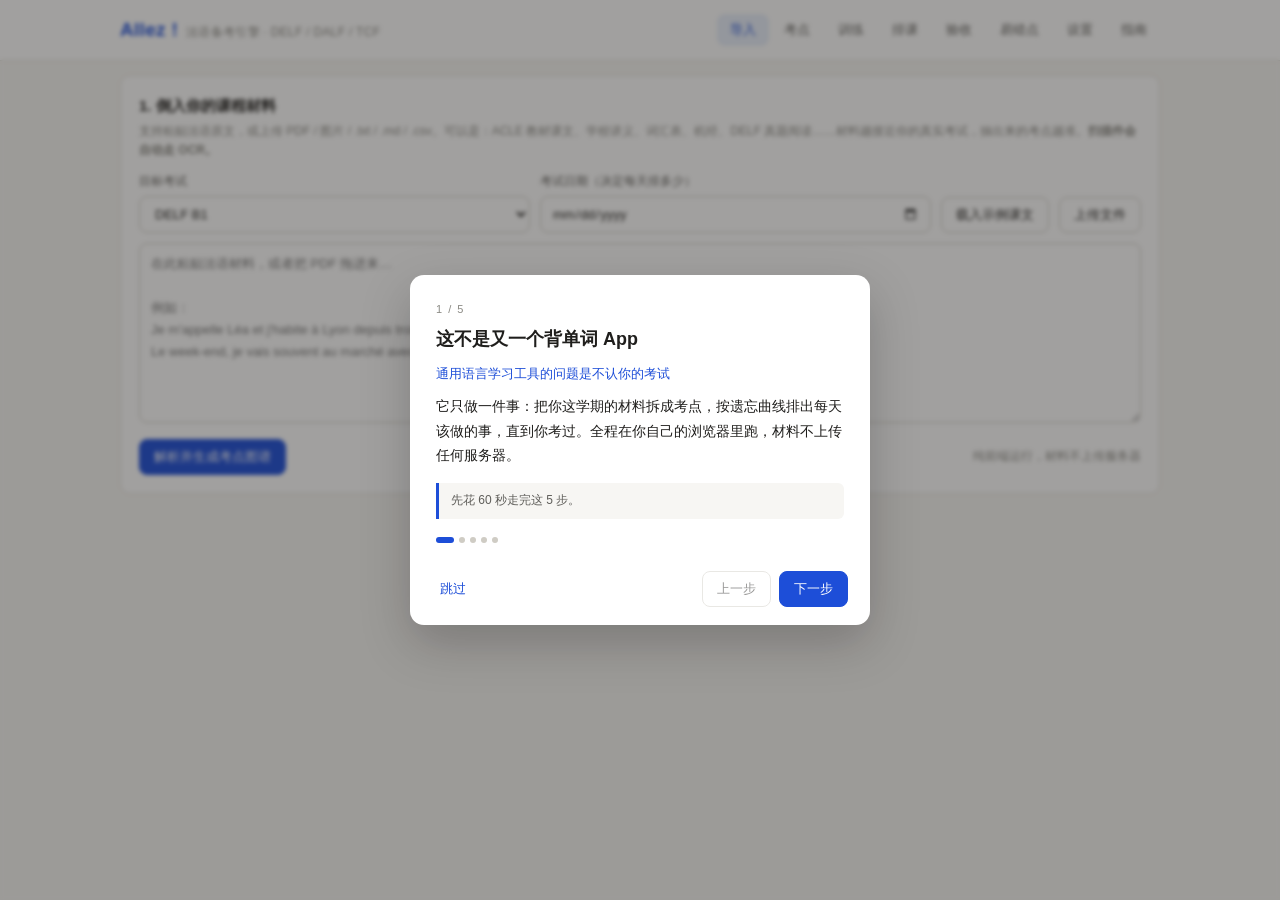
==== index.html @ 9994acd6 "Allez ! — 法语备考引擎：PDF 解析 / OCR / 间隔复习 / PWA" ====
<!DOCTYPE html>
<html lang="zh-CN">
<head>
<meta charset="utf-8">
<meta name="viewport" content="width=device-width,initial-scale=1">
<title>Allez ! — 法语备考引擎 · DELF / DALF / TCF</title>
<meta name="description" content="把你的法语课程材料（讲义 / 教材 / 真题 / 扫描件）拖进来，自动拆成考点图谱，按遗忘曲线排出每天的任务，直到你考过。纯浏览器运行，材料不上传服务器。">
<meta name="theme-color" content="#1D4ED8">
<meta property="og:title" content="Allez ! — 法语备考引擎">
<meta property="og:description" content="材料 → 考点图谱 → 每天 20 分钟 → 通过考试。支持 PDF 与扫描件 OCR。">
<meta property="og:type" content="website">
<link rel="manifest" href="manifest.webmanifest">
<link rel="icon" href="data:image/svg+xml,%3Csvg xmlns='http://www.w3.org/2000/svg' viewBox='0 0 32 32'%3E%3Crect width='32' height='32' rx='7' fill='%231D4ED8'/%3E%3Ctext x='16' y='23' font-size='19' font-family='Georgia,serif' font-weight='bold' fill='white' text-anchor='middle'%3EA!%3C/text%3E%3C/svg%3E">
<link rel="apple-touch-icon" href="data:image/svg+xml,%3Csvg xmlns='http://www.w3.org/2000/svg' viewBox='0 0 32 32'%3E%3Crect width='32' height='32' rx='7' fill='%231D4ED8'/%3E%3Ctext x='16' y='23' font-size='19' font-family='Georgia,serif' font-weight='bold' fill='white' text-anchor='middle'%3EA!%3C/text%3E%3C/svg%3E">
<link rel="stylesheet" href="style.css">
</head>
<body>

<header class="top">
  <div class="top-in">
    <div class="logo">Allez !<em>法语备考引擎 · DELF / DALF / TCF</em></div>
    <nav class="tabs" id="tabs">
      <button data-t="import" class="on">导入</button>
      <button data-t="map">考点</button>
      <button data-t="train">训练</button>
      <button data-t="plan">排课</button>
      <button data-t="report">验收</button>
      <button data-t="sla">易错点</button>
      <button data-t="setup">设置</button>
      <button data-t="guide">指南</button>
    </nav>
  </div>
</header>

<div class="wrap">

<!-- ============ 导入 ============ -->
<section id="p-import">
  <div class="card">
    <h2>1. 倒入你的课程材料</h2>
    <p class="sub">支持粘贴法语原文，或上传 PDF / 图片 / .txt / .md / .csv。可以是：ACLE 教材课文、学校讲义、词汇表、机经、DELF 真题阅读……材料越接近你的真实考试，抽出来的考点越准。<b>扫描件会自动走 OCR。</b></p>

    <div class="row" style="margin-bottom:10px">
      <div class="grow">
        <label class="fld">目标考试</label>
        <select id="exam">
          <option value="A1">DELF A1</option>
          <option value="A2">DELF A2</option>
          <option value="B1" selected>DELF B1</option>
          <option value="B2">DELF B2</option>
          <option value="C1">DALF C1</option>
          <option value="TEF">TEF / TCF</option>
        </select>
      </div>
      <div class="grow">
        <label class="fld">考试日期（决定每天排多少）</label>
        <input type="date" id="examDate">
      </div>
      <div style="align-self:flex-end">
        <button class="btn" id="loadSample">载入示例课文</button>
      </div>
      <div style="align-self:flex-end">
        <input type="file" id="fileInput" accept=".pdf,.txt,.md,.csv,.text,.png,.jpg,.jpeg,.webp,application/pdf,image/*" style="display:none">
        <button class="btn" onclick="document.getElementById('fileInput').click()">上传文件</button>
      </div>
    </div>

    <div class="note hide" id="pdfProg"></div>
    <div id="ocrPanel"></div>

    <textarea id="src" placeholder="在此粘贴法语材料，或者把 PDF 拖进来…&#10;&#10;例如：&#10;Je m'appelle Léa et j'habite à Lyon depuis trois ans.&#10;Le week-end, je vais souvent au marché avec ma voisine…"></textarea>

    <div class="row" style="margin-top:10px">
      <button class="btn pri" id="btnAnalyze">解析并生成考点图谱</button>
      <span class="mut" id="srcStat"></span>
      <span style="margin-left:auto" class="mut">纯前端运行，材料不上传服务器</span>
    </div>

    <div id="importNote"></div>
  </div>
</section>

<!-- ============ 考点 ============ -->
<section id="p-map" class="hide">
  <div class="grid g4" id="mapStats"></div>
  <div id="mapNote"></div>

  <div class="card">
    <h2>考点词汇图谱</h2>
    <p class="sub">系统按词频 + CEFR 分级自动标注。带 <span class="pill">推测</span> 标记的是离线引擎推断的等级，接上 API 后会由模型校准。</p>
    <div class="row" style="margin-bottom:10px">
      <select id="fLevel" style="width:auto">
        <option value="">全部等级</option><option>A1</option><option>A2</option><option>B1</option><option>B2</option>
      </select>
      <select id="fPos" style="width:auto">
        <option value="">全部词性</option><option value="n">名词</option><option value="v">动词</option><option value="adj">形容词</option><option value="adv">副词</option>
      </select>
      <input type="text" id="fKw" placeholder="搜索词或中文释义" style="width:200px">
      <button class="btn" id="btnAddSelected">把当前筛选结果加入复习</button>
      <button class="btn" id="btnAddTop50">加入最高频 50 个</button>
    </div>
    <div style="max-height:480px;overflow:auto">
      <table id="vocabTable"></table>
    </div>
  </div>

  <div class="card">
    <h2>语法点频次</h2>
    <p class="sub">DELF 阅卷里语法准确度占大权重。这里标出了材料中出现的结构，以及它将成为主攻语法点。</p>
    <div class="grid g3" id="grammarGrid"></div>
  </div>
</section>

<!-- ============ 训练 ============ -->
<section id="p-train" class="hide">
  <div class="card">
    <div class="row">
      <div class="switch" id="modeSwitch">
        <button data-m="recognize" class="on">认 · 形义</button>
        <button data-m="listen">认 · 听力</button>
        <button data-m="use">用 · 完形</button>
        <button data-m="conj">用 · 变位</button>
        <button data-m="produce">生 · 输出</button>
        <button data-m="read">读 · 受限输入</button>
      </div>
      <span class="mut" id="trainStat" style="margin-left:auto"></span>
    </div>
    <div id="quizArea"><div class="empty">先到「导入」解析材料，然后在这里开始训练。</div></div>
  </div>
</section>

<!-- ============ 排课 ============ -->
<section id="p-plan" class="hide">
  <div class="grid g4" id="planStats"></div>
  <div class="card">
    <h2>今日任务</h2>
    <p class="sub">按遗忘曲线到期的时间为准。每做完一次，系统会算出下一次复习时间。</p>
    <div id="dueList"><div class="empty">目前没有到期卡片。</div></div>
  </div>
  <div class="card">
    <h2>未来 14 天复习负荷预测</h2>
    <div class="ring" id="forecast"></div>
  </div>
  <div class="card">
    <h2>数据</h2>
    <div class="row">
      <button class="btn" id="btnExportAnki">导出 Anki CSV</button>
      <button class="btn" id="btnReset2">清空全部学习数据</button>
      <span class="mut">数据保存在本机浏览器 localStorage，不会同步。</span>
    </div>
  </div>
</section>

<!-- ============ 验收 ============ -->
<section id="p-report" class="hide">
  <div class="grid g4" id="repStats"></div>
  <div class="card">
    <h2>能力雷达</h2>
    <p class="sub">按 CEFR 等级与语法模块的掌握度估算。红色越往外，说明越需要补救。</p>
    <div id="radar" style="display:flex;justify-content:center"></div>
  </div>
  <div class="card">
    <h2>考纲覆盖度</h2>
    <p class="sub">目前与你目标等级核心词表的重合情况（离线版内置约 400 词核心词表）。</p>
    <div id="coverage"></div>
  </div>
  <div class="card">
    <h2>弱项清单</h2>
    <div id="weakList"></div>
  </div>
</section>

<!-- ============ 易错点 ============ -->
<section id="p-sla" class="hide">
  <div class="card">
    <h2>你的材料里检测到的易错点</h2>
    <p class="sub">这是启发式规则扫描，不是完整语法引擎，会有误报。它的价值是：在你真正的材料上，把高频踩坑点标出来。</p>
    <div id="slaFound"></div>
  </div>
  <div class="card">
    <h2>中文母语者法语易错点库</h2>
    <p class="sub">这是这个产品最应该沉淀的资产。每一条都对应一个「因为中文没有这个范畴 → 所以你天然会错」的机制。</p>
    <div id="slaLib"></div>
  </div>
</section>

<!-- ============ 设置 ============ -->
<section id="p-setup" class="hide">
  <div class="card">
    <h2>接入模型（可选）</h2>
    <div class="note"><b>没有 Key 也能用。</b>离线规则引擎负责抽词、CEFR 分级、易错点检测和变位练习。接入 Key 后，中文释义会自动补齐并校准、真题式完形和阅后的写作批改由模型完成。Key 只存在你的浏览器 localStorage，直接打到你选的接口地址。</div>
    <div class="grid g2" style="margin-top:14px">
      <div>
        <label class="fld">服务商（选一个，地址会自动填好）</label>
        <select id="apiPreset"></select>
      </div>
      <div id="apiKeyRow">
        <label class="fld">API Key</label>
        <input type="password" id="apiKey" placeholder="sk-...">
      </div>
      <div id="apiBaseRow">
        <label class="fld">Endpoint（一般不用改）</label>
        <input type="text" id="apiBase" placeholder="留空使用官方地址">
      </div>
      <div id="apiModelRow">
        <label class="fld">模型</label>
        <input type="text" id="apiModel" placeholder="自动填入">
      </div>
    </div>
    <div class="note" id="presetNote" style="margin-top:12px"></div>
    <div class="row" style="margin-top:12px">
      <button class="btn pri" id="btnSaveApi">保存</button>
      <button class="btn" id="btnTestApi">测试连接</button>
      <span class="mut" id="apiStat"></span>
    </div>
    <details style="margin-top:14px">
      <summary>为什么接了模型会强很多</summary>
      <p class="mut" style="margin-top:8px">三件事离线做不了：① 给每个词生成贴合你上下文的中文释义，而不是词典冷冰冰的义项；② 生成真正的「受限文本」——严格控制在已学词汇 + i+1 范围内的法语短文，这是词汇自然复现的关键；③ 对你主动输出的法语做 CEFR 级批改（语法、性数配合、语体），而不只是找拼写。</p>
    </details>
  </div>

  <div class="card">
    <h2>扫描件识别（OCR）</h2>
    <div class="note">两种引擎各有权衡：<b>视觉模型</b>质量最好、重音还原准，但需要 API Key，且图片会发给你配置的接口；<b>Tesseract.js</b> 在你浏览器本地跑、图片不出本机，但首次要从 CDN 下载约 15 MB 模型，且法语重音容易丢。</div>
    <div class="grid g2" style="margin-top:14px">
      <div>
        <label class="fld">OCR 引擎</label>
        <select id="ocrEngine">
          <option value="auto">自动（有 Key 用视觉模型，否则 Tesseract）</option>
          <option value="vision">视觉模型（需要 API Key）</option>
          <option value="tesseract">Tesseract.js（本地，需下载模型）</option>
        </select>
      </div>
      <div>
        <label class="fld">视觉模型（留空用上面的模型）</label>
        <input type="text" id="ocrModel" placeholder="claude-opus-4-6 / gpt-4o">
      </div>
      <div>
        <label class="fld">Tesseract 语言包地址（一般留空）</label>
        <input type="text" id="ocrLangPath" placeholder="下载失败时再改">
      </div>
      <div>
        <label class="fld">单次最多识别页数</label>
        <input type="text" id="ocrMaxPages" placeholder="20">
      </div>
    </div>
    <div class="row" style="margin-top:12px">
      <button class="btn pri" id="btnSaveOcr">保存 OCR 设置</button>
      <span class="mut" id="ocrSaveStat"></span>
    </div>
  </div>

  <div class="card">
    <h2>数据备份</h2>
    <div class="note">所有学习数据都在你这台浏览器里，<b>清缓存、换浏览器、换设备都会丢，而且找不回来。</b>下面这个按钮会把全部进度导出成一个 JSON 文件，换设备时再导回来就行。</div>
    <div class="row" style="margin-top:12px">
      <button class="btn pri" id="btnExportAll">导出全部数据（JSON）</button>
      <button class="btn" id="btnImportAll">从备份恢复</button>
      <input type="file" id="backupInput" accept=".json,application/json" style="display:none">
      <span class="mut" id="backupStat"></span>
    </div>
  </div>

  <div class="card">
    <h2>关于这个原型</h2>
    <p class="mut">技术：纯静态 HTML + 原生 JS，无构建、无依赖。调度算法用 SM-2 简化版，建议正式版换 FSRS（Anki 的新算法，对「每天能学几分钟」这种现实约束友好得多）。语音用浏览器自带的 fr-FR 合成，正式版建议换 Azure 法语神经语音或 ElevenLabs。</p>
    <div class="row" style="margin-top:12px">
      <button class="btn" id="btnReset">清空本机全部数据</button>
      <button class="btn" id="btnGuide2">重看首次使用引导</button>
    </div>
  </div>
</section>

<!-- ============ 指南 ============ -->
<section id="p-guide" class="hide">
  <div id="guideBody"></div>
</section>

<footer>Allez ! — 从「学法语」到「过考试」之间，缺的那条流水线</footer>
</div>

<script>
// 装了 Service Worker 之后可以离线用、也能「添加到主屏幕」。
// file:// 下注册会失败，直接忽略即可（本地双击打开不受影响）。
if ('serviceWorker' in navigator && location.protocol.indexOf('http') === 0) {
  addEventListener('load', () => { navigator.serviceWorker.register('sw.js').catch(() => {}); });
}
</script>
<script src="data.js"></script>
<script src="pdftext.js"></script>
<script src="ocr.js"></script>
<script src="engine.js"></script>
<script src="app.js"></script>
<script src="guide.js"></script>
</body>
</html>
---- style.css ----
:root{
  --bg:#F7F6F3; --panel:#FFFFFF; --ink:#1F1E1C; --ink2:#5F5E5A; --ink3:#8A8983;
  --line:#E3E1DB; --line2:#CFCCC4;
  --brand:#1D4ED8; --brand-soft:#E8EFFB;
  --accent:#0F6E56; --accent-soft:#E1F5EE;
  --warn:#8A4F0B; --warn-soft:#FAEEDA;
  --bad:#A32D2D; --bad-soft:#FCEBEB;
  --r:10px;
}
*{box-sizing:border-box}
body{margin:0;background:var(--bg);color:var(--ink);
  font-family:-apple-system,BlinkMacSystemFont,"PingFang SC","Hiragino Sans GB","Microsoft YaHei",sans-serif;
  font-size:14px;line-height:1.6;-webkit-font-smoothing:antialiased}
.wrap{max-width:1080px;margin:0 auto;padding:0 20px 80px}
header.top{border-bottom:1px solid var(--line);background:var(--panel);position:sticky;top:0;z-index:50}
.top-in{max-width:1080px;margin:0 auto;padding:14px 20px;display:flex;align-items:center;gap:14px;flex-wrap:wrap}
.logo{font-size:19px;font-weight:600;letter-spacing:.3px;color:var(--brand)}
.logo em{font-style:normal;color:var(--ink3);font-size:12px;font-weight:400;margin-left:8px}
nav.tabs{display:flex;gap:2px;margin-left:auto;flex-wrap:wrap}
nav.tabs button{background:none;border:0;padding:7px 13px;border-radius:8px;cursor:pointer;
  color:var(--ink2);font-size:13px;font-family:inherit}
nav.tabs button:hover{background:var(--bg)}
nav.tabs button.on{background:var(--brand-soft);color:var(--brand);font-weight:500}
.pill{font-size:11px;padding:2px 8px;border-radius:20px;background:var(--bg);color:var(--ink2);border:1px solid var(--line)}
.pill.a2{background:var(--accent-soft);color:var(--accent);border-color:transparent}
.pill.w{background:var(--warn-soft);color:var(--warn);border-color:transparent}
.pill.bad{background:var(--bad-soft);color:var(--bad);border-color:transparent}

.card{background:var(--panel);border:1px solid var(--line);border-radius:var(--r);padding:18px;margin-top:14px}
.card h2{margin:0 0 4px;font-size:15px;font-weight:600}
.card h3{margin:18px 0 8px;font-size:13px;font-weight:600;color:var(--ink2)}
.sub{color:var(--ink3);font-size:12px;margin:0 0 12px}
.row{display:flex;gap:10px;flex-wrap:wrap;align-items:center}
.grow{flex:1;min-width:200px}
textarea,input[type=text],input[type=password],input[type=date],select{
  width:100%;border:1px solid var(--line2);border-radius:8px;padding:9px 11px;font-size:13px;
  font-family:inherit;background:#fff;color:var(--ink)}
textarea{min-height:180px;line-height:1.7;resize:vertical}
textarea:focus,input:focus,select:focus{outline:2px solid var(--brand-soft);border-color:var(--brand)}
label.fld{display:block;font-size:12px;color:var(--ink2);margin-bottom:4px}
button.btn{border:1px solid var(--line2);background:var(--panel);color:var(--ink);border-radius:8px;
  padding:8px 14px;font-size:13px;cursor:pointer;font-family:inherit}
button.btn:hover{border-color:var(--ink3)}
button.btn.pri{background:var(--brand);border-color:var(--brand);color:#fff}
button.btn.pri:hover{filter:brightness(1.08)}
button.btn.ghost{border:0;background:none;color:var(--brand);padding:6px 8px}
button.btn:disabled{opacity:.45;cursor:not-allowed}
.grid{display:grid;gap:10px}
.g2{grid-template-columns:repeat(2,1fr)}
.g3{grid-template-columns:repeat(3,1fr)}
.g4{grid-template-columns:repeat(4,1fr)}
@media(max-width:760px){.g3,.g4{grid-template-columns:repeat(2,1fr)}.g2{grid-template-columns:1fr}}
.stat{background:var(--panel);border:1px solid var(--line);border-radius:var(--r);padding:14px 16px}
.stat .n{font-size:24px;font-weight:600;line-height:1.1}
.stat .l{font-size:12px;color:var(--ink3);margin-top:2px}
table{width:100%;border-collapse:collapse;font-size:13px}
th,td{text-align:left;padding:8px 10px;border-bottom:1px solid var(--line)}
th{font-size:12px;color:var(--ink3);font-weight:400}
tbody tr:hover{background:#FBFAF7}
.fr{font-family:"Times New Roman",Georgia,serif;font-size:15px}
.zh{color:var(--ink2);font-size:13px}
.mut{color:var(--ink3);font-size:12px}
.bar{height:6px;background:var(--bg);border-radius:4px;overflow:hidden}
.bar i{display:block;height:100%;background:var(--brand)}
details{border:1px solid var(--line);border-radius:8px;padding:10px 12px;margin-top:8px;background:#FCFBF9}
summary{cursor:pointer;font-size:13px;color:var(--ink2)}
.qbox{background:#FBFAF7;border:1px solid var(--line);border-radius:var(--r);padding:20px;margin-top:12px}
.big{font-size:26px;font-weight:600;letter-spacing:.2px}
.opts{display:grid;gap:8px;margin-top:14px;grid-template-columns:repeat(2,1fr)}
@media(max-width:600px){.opts{grid-template-columns:1fr}}
.opt{border:1px solid var(--line2);border-radius:8px;padding:10px 12px;cursor:pointer;background:#fff;text-align:left;font-family:inherit;font-size:13px;color:var(--ink)}
.opt:hover{border-color:var(--brand)}
.opt.ok{background:var(--accent-soft);border-color:var(--accent)}
.opt.no{background:var(--bad-soft);border-color:var(--bad)}
.fb{margin-top:12px;font-size:13px;padding:9px 12px;border-radius:8px}
.fb.ok{background:var(--accent-soft);color:var(--accent)}
.fb.no{background:var(--bad-soft);color:var(--bad)}
.hint{font-size:12px;color:var(--ink3);margin-top:6px}
input.inline{border:0;border-bottom:1px solid var(--ink3);background:transparent;width:auto;min-width:90px;
  text-align:center;font-family:"Times New Roman",Georgia,serif;font-size:16px;padding:2px 4px;color:var(--brand)}
input.inline:focus{outline:none;border-color:var(--brand)}
.sent{font-family:"Times New Roman",Georgia,serif;font-size:16px;line-height:2.1}
.chip{display:inline-flex;align-items:center;gap:5px;font-size:12px;padding:3px 9px;border-radius:20px;
  background:var(--bg);border:1px solid var(--line);margin:0 5px 5px 0;color:var(--ink2)}
.switch{display:flex;border:1px solid var(--line2);border-radius:8px;overflow:hidden}
.switch button{border:0;background:#fff;padding:7px 12px;font-size:12px;cursor:pointer;font-family:inherit;color:var(--ink2)}
.switch button.on{background:var(--brand);color:#fff}
.note{background:var(--warn-soft);color:var(--warn);padding:10px 13px;border-radius:8px;font-size:12.5px;line-height:1.65}
.note b{font-weight:600}
.empty{text-align:center;padding:50px 20px;color:var(--ink3);font-size:13px}
.hide{display:none!important}
.ring{display:flex;align-items:center;justify-content:center;gap:12px}
.acc{background:var(--panel);border:1px solid var(--line);border-radius:8px;padding:9px 12px;margin-top:6px}
.acc .w{font-family:"Times New Roman",Georgia,serif;font-size:15px}
kbd{background:var(--bg);border:1px solid var(--line2);border-bottom-width:2px;border-radius:5px;padding:1px 6px;font-size:11px;font-family:ui-monospace,monospace}
footer{color:var(--ink3);font-size:12px;text-align:center;padding:24px 0}

/* ---- 首次引导弹窗 ---- */
.modal-back{position:fixed;inset:0;background:rgba(31,30,28,.42);z-index:200;
  display:flex;align-items:center;justify-content:center;padding:20px;backdrop-filter:blur(2px)}
.modal{background:var(--panel);border-radius:14px;max-width:460px;width:100%;
  box-shadow:0 18px 50px rgba(0,0,0,.22);overflow:hidden}
.modal-body{padding:26px 26px 8px}
.modal-foot{display:flex;gap:8px;align-items:center;padding:14px 22px 18px}
.gstep{font-size:11px;color:var(--ink3);letter-spacing:1.5px;text-transform:uppercase}
.gtitle{margin:6px 0 10px;font-size:18px;font-weight:600}
.ghead{font-size:13px;color:var(--brand);margin-bottom:10px}
.gbody{margin:0;font-size:13.5px;line-height:1.85;color:var(--ink)}
.gtip{margin-top:14px;font-size:12px;color:var(--ink2);background:var(--bg);
  border-left:3px solid var(--brand);padding:8px 12px;border-radius:0 6px 6px 0}
.gdots{display:flex;gap:5px;margin:18px 0 6px}
.gdots i{width:6px;height:6px;border-radius:50%;background:var(--line2);display:block}
.gdots i.on{background:var(--brand);width:18px;border-radius:3px}

/* ---- 指南页 ---- */
.gsteps{margin:0;padding-left:20px;font-size:13.5px;line-height:2}
.gsteps b{color:var(--brand)}
.gmode{border:1px solid var(--line);border-radius:8px;padding:10px 13px;margin-top:8px;
  display:flex;gap:12px;align-items:baseline;background:#FCFBF9}
.gmode b{flex:0 0 150px;font-size:13px;font-weight:600}
.gmode span{font-size:12.5px;color:var(--ink2);line-height:1.7}
@media(max-width:600px){.gmode{flex-direction:column;gap:4px}.gmode b{flex:none}}
.gmode.ok{border-left:3px solid var(--accent)}
.gmode.warn{border-left:3px solid var(--warn)}
.gmode.bad{border-left:3px solid var(--bad)}

/* ---- OCR 面板 ---- */
.ocrbox{border:1px solid var(--warn);background:var(--warn-soft);border-radius:var(--r);padding:14px 16px;margin-top:12px}
.ocrbox h3{margin:0 0 6px;font-size:14px;color:var(--warn)}
.ocrbox .row{margin-top:10px}
.ocrbox select,.ocrbox input[type=text]{width:auto;min-width:150px}
.ocrpage{display:flex;flex-wrap:wrap;gap:6px;margin-top:10px}
.ocrpage span{font-size:11px;padding:2px 7px;border-radius:5px;background:var(--panel);border:1px solid var(--line);color:var(--ink3)}
.ocrpage span.ok{background:var(--accent-soft);color:var(--accent);border-color:transparent}
.ocrpage span.low{background:var(--warn-soft);color:var(--warn);border-color:transparent}
.ocrpage span.empty,.ocrpage span.error{background:var(--bad-soft);color:var(--bad);border-color:transparent}
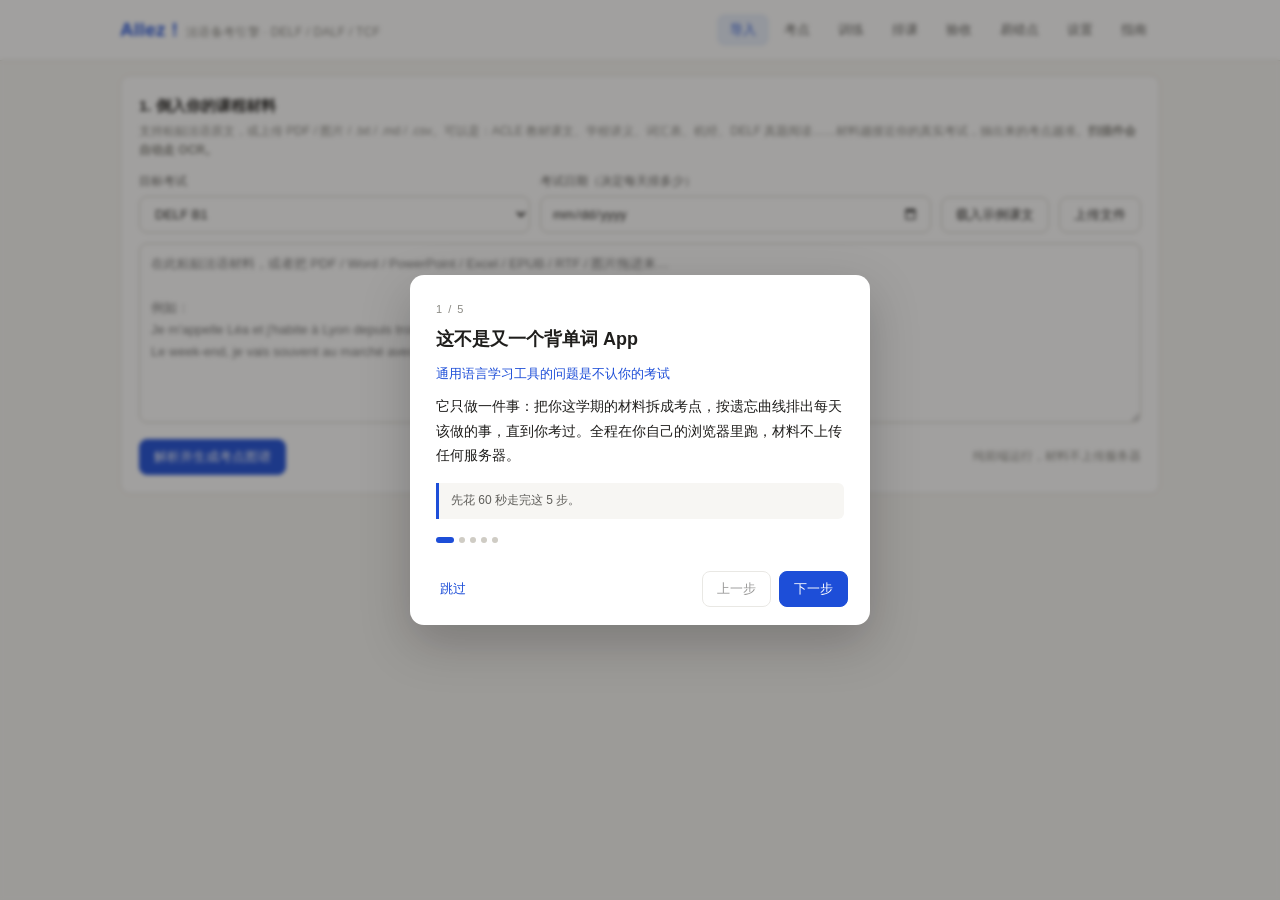
==== commit 5cb6c400: "Allez ! — 法语备考引擎：PDF 解析 / OCR / 间隔复习 / PWA" ====
--- a/index.html
+++ b/index.html
@@ -60,7 +60,7 @@
         <button class="btn" id="loadSample">载入示例课文</button>
       </div>
       <div style="align-self:flex-end">
-        <input type="file" id="fileInput" accept=".pdf,.txt,.md,.csv,.text,.png,.jpg,.jpeg,.webp,application/pdf,image/*" style="display:none">
+        <input type="file" id="fileInput" accept=".pdf,.docx,.doc,.pptx,.ppt,.xlsx,.odt,.epub,.rtf,.txt,.md,.csv,.text,.png,.jpg,.jpeg,.webp,application/pdf,image/*" style="display:none">
         <button class="btn" onclick="document.getElementById('fileInput').click()">上传文件</button>
       </div>
     </div>
@@ -68,7 +68,7 @@
     <div class="note hide" id="pdfProg"></div>
     <div id="ocrPanel"></div>
 
-    <textarea id="src" placeholder="在此粘贴法语材料，或者把 PDF 拖进来…&#10;&#10;例如：&#10;Je m'appelle Léa et j'habite à Lyon depuis trois ans.&#10;Le week-end, je vais souvent au marché avec ma voisine…"></textarea>
+    <textarea id="src" placeholder="在此粘贴法语材料，或者把 PDF / Word / PowerPoint / Excel / EPUB / RTF / 图片拖进来…&#10;&#10;例如：&#10;Je m'appelle Léa et j'habite à Lyon depuis trois ans.&#10;Le week-end, je vais souvent au marché avec ma voisine…"></textarea>
 
     <div class="row" style="margin-top:10px">
       <button class="btn pri" id="btnAnalyze">解析并生成考点图谱</button>
